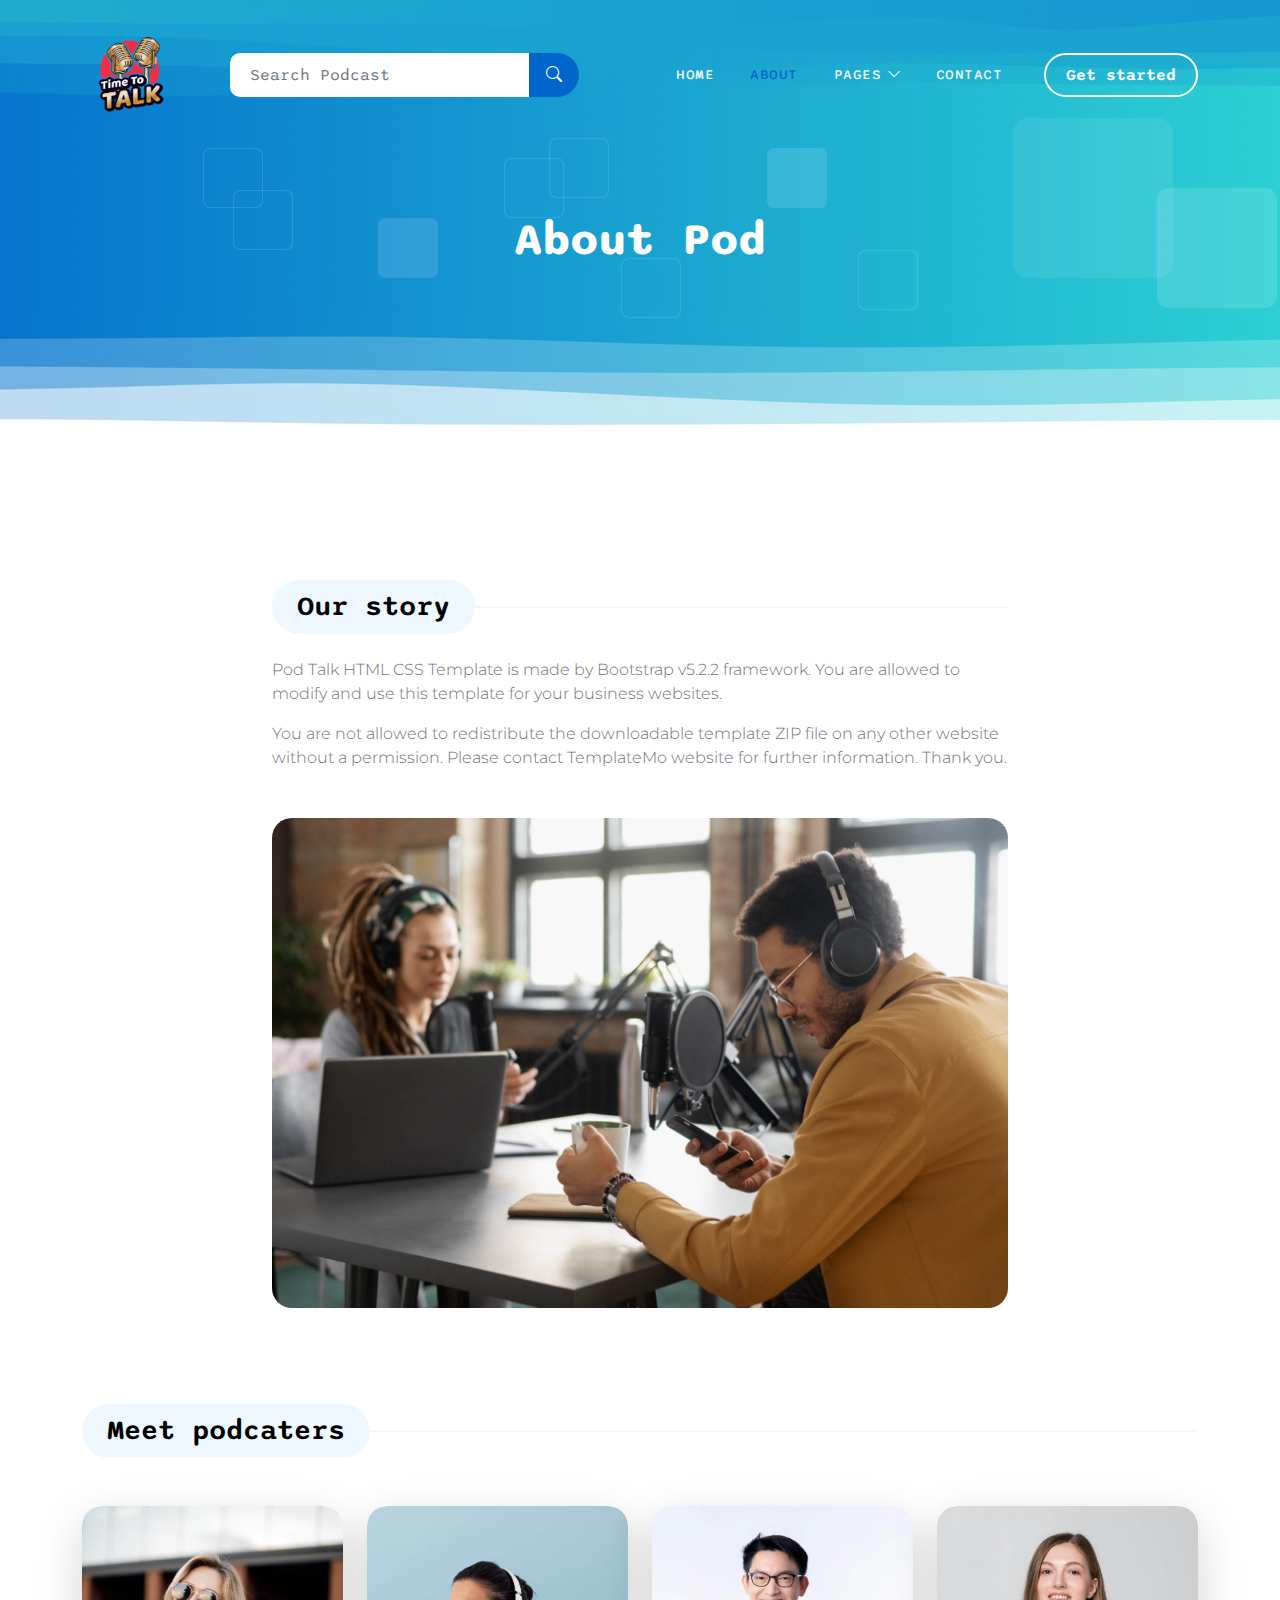
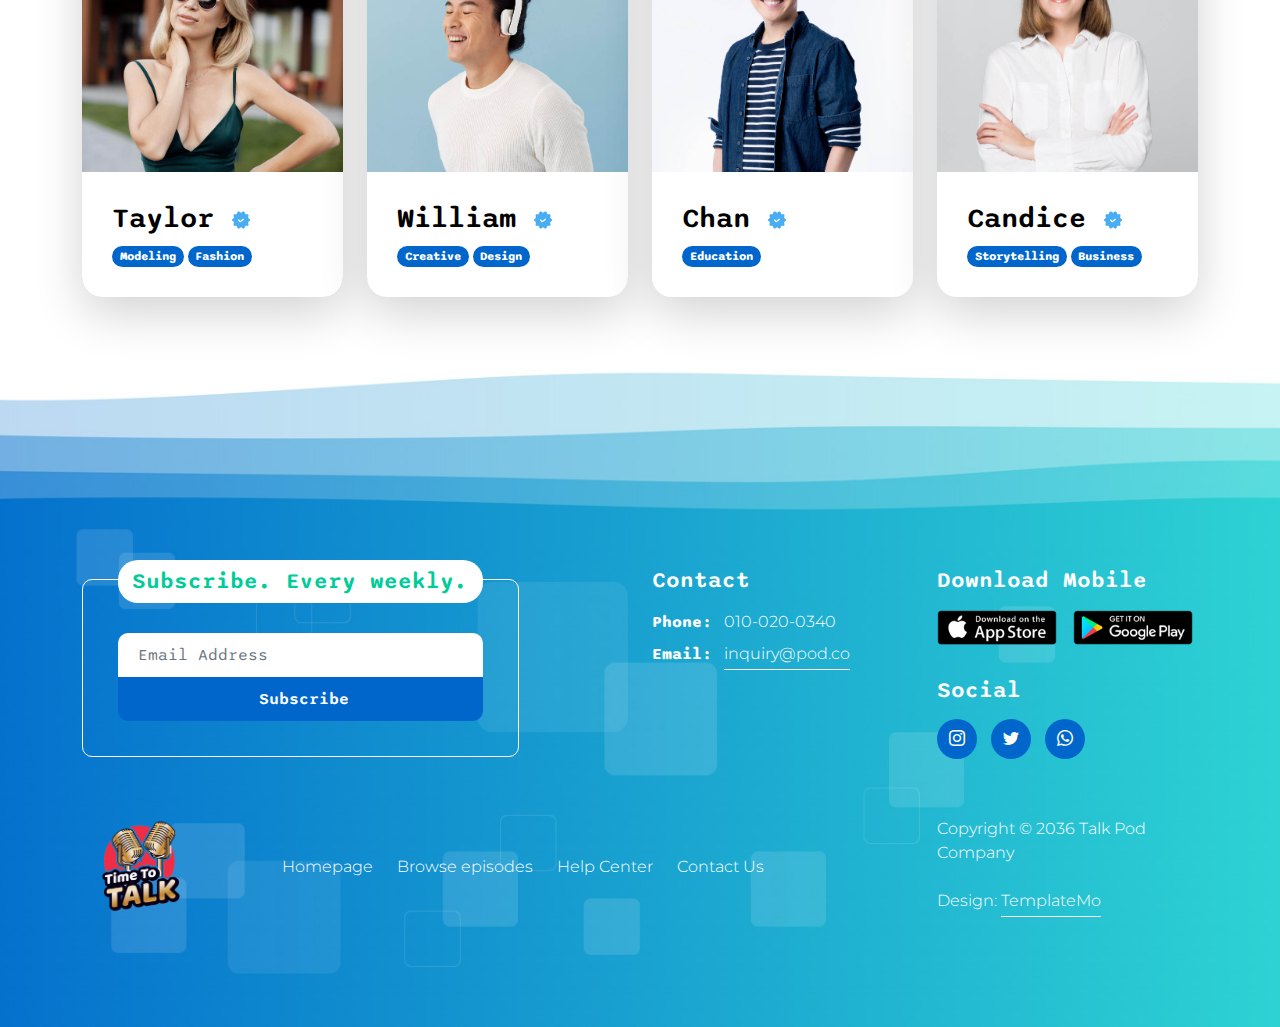
==== about.html @ 25b1bc9e "v1" ====
<!doctype html>
<html lang="en">
    <head>
        <meta charset="utf-8">
        <meta name="viewport" content="width=device-width, initial-scale=1">

        <meta name="description" content="">
        <meta name="author" content="">

        <title>Pod Talk - About Page</title>

        <!-- CSS FILES -->        
        <link rel="preconnect" href="https://fonts.googleapis.com">
        
        <link rel="preconnect" href="https://fonts.gstatic.com" crossorigin>

        <link href="https://fonts.googleapis.com/css2?family=Montserrat:wght@300;400&family=Sono:wght@200;300;400;500;700&display=swap" rel="stylesheet">
                        
        <link rel="stylesheet" href="css/bootstrap.min.css">

        <link rel="stylesheet" href="css/bootstrap-icons.css">

        <link rel="stylesheet" href="css/owl.carousel.min.css">
        
        <link rel="stylesheet" href="css/owl.theme.default.min.css">

        <link href="css/templatemo-pod-talk.css" rel="stylesheet">
<!--

TemplateMo 584 Pod Talk

https://templatemo.com/tm-584-pod-talk

-->
    </head>
    
    <body>

        <main>

            <nav class="navbar navbar-expand-lg">
                <div class="container">
                    <a class="navbar-brand me-lg-5 me-0" href="index.html">
                        <img src="images/pod-talk-logo.png" class="logo-image img-fluid" alt="templatemo pod talk">
                    </a>

                    <form action="#" method="get" class="custom-form search-form flex-fill me-3" role="search">
                        <div class="input-group input-group-lg">    
                            <input name="search" type="search" class="form-control" id="search" placeholder="Search Podcast" aria-label="Search">

                            <button type="submit" class="form-control" id="submit">
                                <i class="bi-search"></i>
                            </button>
                        </div>
                    </form>
    
                    <button class="navbar-toggler" type="button" data-bs-toggle="collapse" data-bs-target="#navbarNav" aria-controls="navbarNav" aria-expanded="false" aria-label="Toggle navigation">
                        <span class="navbar-toggler-icon"></span>
                    </button>
    
                    <div class="collapse navbar-collapse" id="navbarNav">
                        <ul class="navbar-nav ms-lg-auto">
                            <li class="nav-item">
                                <a class="nav-link" href="index.html">Home</a>
                            </li>

                            <li class="nav-item">
                                <a class="nav-link active" href="about.html">About</a>
                            </li>

                            <li class="nav-item dropdown">
                                <a class="nav-link dropdown-toggle" href="#" id="navbarLightDropdownMenuLink" role="button" data-bs-toggle="dropdown" aria-expanded="false">Pages</a>

                                <ul class="dropdown-menu dropdown-menu-light" aria-labelledby="navbarLightDropdownMenuLink">
                                    <li><a class="dropdown-item" href="listing-page.html">Listing Page</a></li>

                                    <li><a class="dropdown-item" href="detail-page.html">Detail Page</a></li>
                                </ul>
                            </li>
    
                            <li class="nav-item">
                                <a class="nav-link" href="contact.html">Contact</a>
                            </li>
                        </ul>

                        <div class="ms-4">
                            <a href="#section_2" class="btn custom-btn custom-border-btn smoothscroll">Get started</a>
                        </div>
                    </div>
                </div>
            </nav>


            <header class="site-header d-flex flex-column justify-content-center align-items-center">
                <div class="container">
                    <div class="row">

                        <div class="col-lg-12 col-12 text-center">

                            <h2 class="mb-0">About Pod</h2>
                        </div>

                    </div>
                </div>
            </header>
            

            <section class="about-section section-padding" id="section_2">
                <div class="container">
                    <div class="row">

                        <div class="col-lg-8 col-12 mx-auto">
                            <div class="pb-5 mb-5">
                                <div class="section-title-wrap mb-4">
                                    <h4 class="section-title">Our story</h4>
                                </div>

                                <p>Pod Talk HTML CSS Template is made by Bootstrap v5.2.2 framework. You are allowed to modify and use this template for your business websites.</p>

                                <p>You are not allowed to redistribute the downloadable template ZIP file on any other website without a permission. Please contact TemplateMo website for further information. Thank you.</p>

                                <img src="images/medium-shot-young-people-recording-podcast.jpg" class="about-image mt-5 img-fluid" alt="">
                            </div>
                        </div>

                        <div class="col-lg-12 col-12">
                            <div class="section-title-wrap mb-5">
                                <h4 class="section-title">Meet podcaters</h4>
                            </div>
                        </div>
                        
                        <div class="col-lg-3 col-md-6 col-12 mb-4 mb-lg-0">
                            <div class="team-thumb bg-white shadow-lg">
                                <img src="images/profile/cute-smiling-woman-outdoor-portrait.jpg" class="about-image img-fluid" alt="">

                                <div class="team-info">
                                    <h4 class="mb-2">
                                        Taylor
                                        <img src="images/verified.png" class="verified-image img-fluid" alt="">
                                    </h4>

                                    <span class="badge">Modeling</span>

                                    <span class="badge">Fashion</span>
                                </div>

                                <div class="social-share">
                                        <ul class="social-icon">
                                            <li class="social-icon-item">
                                                <a href="#" class="social-icon-link bi-twitter"></a>
                                            </li>

                                            <li class="social-icon-item">
                                                <a href="#" class="social-icon-link bi-facebook"></a>
                                            </li>

                                            <li class="social-icon-item">
                                                <a href="#" class="social-icon-link bi-pinterest"></a>
                                            </li>
                                        </ul>
                                    </div>
                            </div>
                        </div>

                        <div class="col-lg-3 col-md-6 col-12 mb-4 mb-lg-0">
                            <div class="team-thumb bg-white shadow-lg">
                                <img src="images/profile/handsome-asian-man-listening-music-through-headphones.jpg" class="about-image img-fluid" alt="">

                                <div class="team-info">
                                    <h4 class="mb-2">
                                        William
                                        <img src="images/verified.png" class="verified-image img-fluid" alt="">
                                    </h4>

                                    <span class="badge">Creative</span>

                                    <span class="badge">Design</span>
                                </div>

                                <div class="social-share">
                                    <ul class="social-icon">
                                        <li class="social-icon-item">
                                            <a href="#" class="social-icon-link bi-twitter"></a>
                                        </li>

                                        <li class="social-icon-item">
                                            <a href="#" class="social-icon-link bi-facebook"></a>
                                        </li>

                                        <li class="social-icon-item">
                                            <a href="#" class="social-icon-link bi-pinterest"></a>
                                        </li>
                                    </ul>
                                </div>
                            </div>
                        </div>

                        <div class="col-lg-3 col-md-6 col-12 mb-4 mb-lg-0 mb-md-0">
                            <div class="team-thumb bg-white shadow-lg">
                                <img src="images/profile/smart-attractive-asian-glasses-male-standing-smile-with-freshness-joyful-casual-blue-shirt-portrait-white-background.jpg" class="about-image img-fluid" alt="">

                                <div class="team-info">
                                    <h4 class="mb-2">
                                        Chan
                                        <img src="images/verified.png" class="verified-image img-fluid" alt="">
                                    </h4>

                                    <span class="badge">Education</span>
                                </div>

                                <div class="social-share">
                                        <ul class="social-icon">
                                            <li class="social-icon-item">
                                                <a href="#" class="social-icon-link bi-linkedin"></a>
                                            </li>

                                            <li class="social-icon-item">
                                                <a href="#" class="social-icon-link bi-whatsapp"></a>
                                            </li>
                                        </ul>
                                    </div>
                            </div>
                        </div>

                        <div class="col-lg-3 col-md-6 col-12">
                            <div class="team-thumb bg-white shadow-lg">
                                <img src="images/profile/smiling-business-woman-with-folded-hands-against-white-wall-toothy-smile-crossed-arms.jpg" class="about-image img-fluid" alt="">

                                <div class="team-info">
                                    <h4 class="mb-2">
                                        Candice
                                        <img src="images/verified.png" class="verified-image img-fluid" alt="">
                                    </h4>

                                    <span class="badge">Storytelling</span>

                                    <span class="badge">Business</span>
                                </div>

                                <div class="social-share">
                                    <ul class="social-icon">
                                        <li class="social-icon-item">
                                            <a href="#" class="social-icon-link bi-twitter"></a>
                                        </li>

                                        <li class="social-icon-item">
                                            <a href="#" class="social-icon-link bi-facebook"></a>
                                        </li>
                                    </ul>
                                </div>
                            </div>
                        </div>

                    </div>
                </div>
            </section>
        </main>


        <footer class="site-footer">
            <div class="container">
                <div class="row">

                    <div class="col-lg-6 col-12 mb-5 mb-lg-0">
                        <div class="subscribe-form-wrap">
                            <h6>Subscribe. Every weekly.</h6>

                            <form class="custom-form subscribe-form" action="#" method="get" role="form">
                                <input type="email" name="subscribe-email" id="subscribe-email" pattern="[^ @]*@[^ @]*" class="form-control" placeholder="Email Address" required="">

                                <div class="col-lg-12 col-12">
                                    <button type="submit" class="form-control" id="submit">Subscribe</button>
                                </div>
                            </form>
                        </div>
                    </div>

                    <div class="col-lg-3 col-md-6 col-12 mb-4 mb-md-0 mb-lg-0">
                        <h6 class="site-footer-title mb-3">Contact</h6>

                        <p class="mb-2"><strong class="d-inline me-2">Phone:</strong> 010-020-0340</p>

                        <p>
                            <strong class="d-inline me-2">Email:</strong>
                            <a href="#">inquiry@pod.co</a> 
                        </p>
                    </div>

                    <div class="col-lg-3 col-md-6 col-12">
                        <h6 class="site-footer-title mb-3">Download Mobile</h6>

                        <div class="site-footer-thumb mb-4 pb-2">
                            <div class="d-flex flex-wrap">
                                <a href="#">
                                    <img src="images/app-store.png" class="me-3 mb-2 mb-lg-0 img-fluid" alt="">
                                </a>

                                <a href="#">
                                    <img src="images/play-store.png" class="img-fluid" alt="">
                                </a>
                            </div>
                        </div>

                        <h6 class="site-footer-title mb-3">Social</h6>

                        <ul class="social-icon">
                            <li class="social-icon-item">
                                <a href="#" class="social-icon-link bi-instagram"></a>
                            </li>

                            <li class="social-icon-item">
                                <a href="#" class="social-icon-link bi-twitter"></a>
                            </li>

                            <li class="social-icon-item">
                                <a href="#" class="social-icon-link bi-whatsapp"></a>
                            </li>
                        </ul>
                    </div>

                </div>
            </div>

            <div class="container pt-5">
                <div class="row align-items-center">

                    <div class="col-lg-2 col-md-3 col-12">
                        <a class="navbar-brand" href="index.html">
                            <img src="images/pod-talk-logo.png" class="logo-image img-fluid" alt="templatemo pod talk">
                        </a>
                    </div>

                    <div class="col-lg-7 col-md-9 col-12">
                        <ul class="site-footer-links">
                            <li class="site-footer-link-item">
                                <a href="#" class="site-footer-link">Homepage</a>
                            </li>

                            <li class="site-footer-link-item">
                                <a href="#" class="site-footer-link">Browse episodes</a>
                            </li>

                            <li class="site-footer-link-item">
                                <a href="#" class="site-footer-link">Help Center</a>
                            </li>

                            <li class="site-footer-link-item">
                                <a href="#" class="site-footer-link">Contact Us</a>
                            </li>
                        </ul>
                    </div>

                    <div class="col-lg-3 col-12">
                        <p class="copyright-text mb-0">Copyright © 2036 Talk Pod Company
                        <br><br>
                        Design: <a rel="nofollow" href="https://templatemo.com/page/1" target="_parent">TemplateMo</a></p>
                    </div>
                </div>
            </div>
        </footer>


        <!-- JAVASCRIPT FILES -->
        <script src="js/jquery.min.js"></script>
        <script src="js/bootstrap.bundle.min.js"></script>
        <script src="js/owl.carousel.min.js"></script>
        <script src="js/custom.js"></script>

    </body>
</html>
---- css/templatemo-pod-talk.css ----
/*

TemplateMo 584 Pod Talk

https://templatemo.com/tm-584-pod-talk

*/



/*---------------------------------------
  CUSTOM PROPERTIES ( VARIABLES )             
-----------------------------------------*/
:root {
  --white-color:                  #ffffff;
  --primary-color:                #00CC99;
  --secondary-color:              #0066CC;
  --section-bg-color:             #f0f8ff;
  --custom-btn-bg-color:          #0066CC;
  --custom-btn-bg-hover-color:    #00CC99;
  --dark-color:                   #000000;
  --p-color:                      #717275;
  --border-color:                 #7fffd4;
  --link-hover-color:             #0066CC;

  --body-font-family:             'Montserrat', sans-serif;
  --title-font-family:            'Sono', sans-serif;

  --h1-font-size:                 58px;
  --h2-font-size:                 46px;
  --h3-font-size:                 32px;
  --h4-font-size:                 28px;
  --h5-font-size:                 24px;
  --h6-font-size:                 22px;
  --p-font-size:                  16px;
  --menu-font-size:               14px;

  --border-radius-large:          100px;
  --border-radius-medium:         20px;
  --border-radius-small:          10px;

  --font-weight-light:            300;
  --font-weight-normal:           400;
  --font-weight-medium:           500;
  --font-weight-semibold:         600;
  --font-weight-bold:             700;
}

body {
  background-color: var(--white-color);
  font-family: var(--body-font-family); 
}


/*---------------------------------------
  TYPOGRAPHY               
-----------------------------------------*/

h2,
h3,
h4,
h5,
h6 {
  color: var(--dark-color);
}

h1,
h2,
h3,
h4,
h5,
h6 {
  font-family: var(--title-font-family); 
  font-weight: var(--font-weight-semibold);
}

h1 {
  font-size: var(--h1-font-size);
  font-weight: var(--font-weight-bold);
}

h2 {
  font-size: var(--h2-font-size);
  font-weight: var(--font-weight-bold);
}

h3 {
  font-size: var(--h3-font-size);
}

h4 {
  font-size: var(--h4-font-size);
}

h5 {
  font-size: var(--h5-font-size);
}

h6 {
  font-size: var(--h6-font-size);
}

p {
  color: var(--p-color);
  font-size: var(--p-font-size);
  font-weight: var(--font-weight-light);
}

ul li {
  color: var(--p-color);
  font-size: var(--p-font-size);
  font-weight: var(--font-weight-light);
}

a, 
button {
  touch-action: manipulation;
  transition: all 0.3s;
}

a {
  display: inline-block;
  color: var(--primary-color);
  text-decoration: none;
}

a:hover {
  color: var(--link-hover-color);
}

b,
strong {
  font-weight: var(--font-weight-bold);
}

::selection {
  background-color: var(--primary-color);
  color: var(--white-color);
}


/*---------------------------------------
  SECTION               
-----------------------------------------*/
.section-title-wrap {
  position: relative;
}

.section-title-wrap::after {
  content: "";
  background: var(--section-bg-color);
  width: 100%;
  height: 2px;
  position: absolute;
  top: 50%;
  left: 50%;
  transform: translate(-50%, -50%);
  pointer-events: none;
}

.section-title {
  background: var(--section-bg-color);
  border-radius: var(--border-radius-large);
  display: inline-block;
  position: relative;
  z-index: 2;
  margin-bottom: 0;
  padding: 10px 25px;
}

.section-padding {
  padding-top: 100px;
  padding-bottom: 100px;
}

main {
  position: relative;
  z-index: 1;
}

.section-bg {
  background-color: var(--section-bg-color);
}

.section-overlay {
  background-color: var(--primary-color);
  position: absolute;
  top: 0;
  left: 0;
  pointer-events: none;
  width: 100%;
  height: 100%;
  opacity: 0.85;
}

.section-overlay + .container {
  position: relative;
}


/*---------------------------------------
  CUSTOM ICON COLOR               
-----------------------------------------*/
.custom-icon {
  color: var(--primary-color);
}


/*---------------------------------------
  CUSTOM BUTTON               
-----------------------------------------*/
.custom-btn {
  background: var(--custom-btn-bg-color);
  border: 2px solid transparent;
  border-radius: var(--border-radius-large);
  color: var(--white-color);
  font-family: var(--title-font-family);
  font-size: var(--p-font-size);
  font-weight: var(--font-weight-semibold);
  line-height: normal;
  transition: all 0.3s;
  padding: 10px 20px;
}

.custom-btn:hover {
  background: var(--custom-btn-bg-hover-color);
  color: var(--white-color);
}

.custom-border-btn {
  background: transparent;
  border: 2px solid var(--custom-btn-bg-color);
  color: var(--custom-btn-bg-color);
}

.custom-border-btn:hover {
  background: var(--custom-btn-bg-color);
  border-color: transparent;
  color: var(--primary-color);
}

.custom-btn-bg-white {
  border-color: var(--white-color);
  color: var(--white-color);
}


/*---------------------------------------
  SITE HEADER              
-----------------------------------------*/
.site-header {
  background-image: url('../images/templatemo-wave-header.jpg'), linear-gradient(#348CD2, #FFFFFF);;
  background-repeat: no-repeat;
  background-size: cover;
  background-position: center;
  min-height: 480px;
  position: relative;
}

.site-header h2 {
  color: var(--white-color);
}


/*---------------------------------------
  NAVIGATION              
-----------------------------------------*/
.navbar {
  background-color: transparent;
  position: absolute;
  top: 0;
  right: 0;
  left: 0;
  z-index: 9;
  padding-top: 20px;
  padding-bottom: 20px;
}

.navbar .navbar-brand,
.navbar .navbar-brand:hover {
  color: var(--white-color);
}

.navbar .logo-image {
  width: 100px;
}

.logo-image {
  width: 120px;
  height: auto;
}

.navbar-brand,
.navbar-brand:hover {
  font-size: var(--h3-font-size);
  font-weight: var(--font-weight-bold);
  display: inline-block;
}

.navbar-brand span {
  font-family: var(--title-font-family);
}

.navbar-nav .nav-link {
  display: inline-block;
  color: var(--section-bg-color);
  font-family: var(--title-font-family); 
  font-size: var(--menu-font-size);
  font-weight: var(--font-weight-medium);
  text-transform: uppercase;
  letter-spacing: 0.5px;
  position: relative;
  padding-top: 15px;
  padding-bottom: 15px;
}

.navbar-expand-lg .navbar-nav .nav-link {
  padding-right: 18px;
  padding-left: 18px;
}

.navbar-nav .nav-link.active, 
.navbar-nav .nav-link:hover {
  color: var(--secondary-color);
}

.navbar .dropdown-menu {
  background: var(--white-color);
  box-shadow: 0 1rem 3rem rgba(0,0,0,.175);
  border: 0;
  display: inherit;
  opacity: 0;
  min-width: 9rem;
  margin-top: 20px;
  padding: 13px 0 10px 0;
  transition: all 0.3s;
  pointer-events: none;
}

.navbar .dropdown-menu::before {
  content: "";
  width: 0;
  height: 0;
  border-left: 20px solid transparent;
  border-right: 20px solid transparent;
  border-bottom: 15px solid var(--white-color);
  position: absolute;
  top: -10px;
  left: 10px;
}

.navbar .dropdown-item {
  display: inline-block;
  color: var(--p-bg-color);
  font-family: var(--title-font-family); 
  font-size: var(--menu-font-size);
  font-weight: var(--font-weight-medium);
  text-transform: uppercase;
  letter-spacing: 0.5px;
  position: relative;
}

.navbar .dropdown-item.active, 
.navbar .dropdown-item:active,
.navbar .dropdown-item:focus, 
.navbar .dropdown-item:hover {
  background: transparent;
  color: var(--secondary-color);
}

.navbar .dropdown-toggle::after {
  content: "\f282";
  display: inline-block;
  font-family: bootstrap-icons !important;
  font-size: var(--menu-font-size);
  font-style: normal;
  font-weight: normal !important;
  font-variant: normal;
  text-transform: none;
  line-height: 1;
  vertical-align: -.125em;
  -webkit-font-smoothing: antialiased;
  -moz-osx-font-smoothing: grayscale;
  position: relative;
  left: 2px;
  border: 0;
}

@media screen and (min-width: 992px) {
  .navbar .dropdown:hover .dropdown-menu {
    opacity: 1;
    margin-top: 0;
    pointer-events: auto;
  }
}

.navbar .custom-border-btn {
  border-color: var(--white-color);
  color: var(--white-color);
}

.navbar .custom-border-btn:hover {
  background: var(--white-color);
  color: var(--secondary-color);
}

.navbar-toggler {
  border: 0;
  padding: 0;
  cursor: pointer;
  margin: 0;
  width: 30px;
  height: 35px;
  outline: none;
}

.navbar-toggler:focus {
  outline: none;
  box-shadow: none;
}

.navbar-toggler[aria-expanded="true"] .navbar-toggler-icon {
  background: transparent;
}

.navbar-toggler[aria-expanded="true"] .navbar-toggler-icon:before,
.navbar-toggler[aria-expanded="true"] .navbar-toggler-icon:after {
  transition: top 300ms 50ms ease, -webkit-transform 300ms 350ms ease;
  transition: top 300ms 50ms ease, transform 300ms 350ms ease;
  transition: top 300ms 50ms ease, transform 300ms 350ms ease, -webkit-transform 300ms 350ms ease;
  top: 0;
}

.navbar-toggler[aria-expanded="true"] .navbar-toggler-icon:before {
  transform: rotate(45deg);
}

.navbar-toggler[aria-expanded="true"] .navbar-toggler-icon:after {
  transform: rotate(-45deg);
}

.navbar-toggler .navbar-toggler-icon {
  background: var(--white-color);
  transition: background 10ms 300ms ease;
  display: block;
  width: 30px;
  height: 2px;
  position: relative;
}

.navbar-toggler .navbar-toggler-icon:before,
.navbar-toggler .navbar-toggler-icon:after {
  transition: top 300ms 350ms ease, -webkit-transform 300ms 50ms ease;
  transition: top 300ms 350ms ease, transform 300ms 50ms ease;
  transition: top 300ms 350ms ease, transform 300ms 50ms ease, -webkit-transform 300ms 50ms ease;
  position: absolute;
  right: 0;
  left: 0;
  background: var(--white-color);
  width: 30px;
  height: 2px;
  content: '';
}

.navbar-toggler .navbar-toggler-icon::before {
  top: -8px;
}

.navbar-toggler .navbar-toggler-icon::after {
  top: 8px;
}


/*---------------------------------------
  CAROUSEL        
-----------------------------------------*/
.hero-section {
  background-image: url('../images/templatemo-wave-banner.jpg'), linear-gradient(#348CD2, #FFFFFF);
  background-repeat: no-repeat;
  background-size: 108% 76%;
  background-position: top;
  padding-top: 200px;
}

.owl-carousel {
  text-align: center;
}

.owl-carousel-image {
  display: block;
}

.owl-carousel .owl-item .owl-carousel-verified-image {
  display: inline-block;
  width: 30px;
  height: auto;
  position: absolute;
  right: 5px;
  top: 5px;
}

.verified-image {
  display: inline-block;
  width: 20px;
  height: auto;
}

.owl-carousel .owl-item {
  opacity: 0.35;
}

.owl-carousel .owl-item.active.center {
  opacity: 1;
}

.owl-carousel-info-wrap {
  border-radius: var(--border-radius-medium);
  position: relative;
  overflow: hidden;
  text-align: left;
}

.owl-carousel-info {
  background-color: var(--section-bg-color);
  box-shadow: 0 1rem 3rem rgba(0,0,0,.175);
  position: absolute;
  bottom: 0;
  right: 0;
  left: 0;
  padding: 30px;
}

.badge {
  background-color: var(--custom-btn-bg-color);
  font-family: var(--title-font-family);
  border-radius: var(--border-radius-large);
  color: var(--white-color);
  padding-bottom: 5px;
}

.owl-carousel-info-wrap .social-share,
.team-thumb .social-share {
  position: absolute;
  right: 0;
  bottom: 0;
}

.owl-carousel-info-wrap .social-icon,
.team-thumb .social-icon {
  opacity: 0;
  transition: all 0.3s ease;
  transform: translateX(0);
  padding-right: 20px;
  padding-left: 20px;
}

.owl-carousel .owl-item.active.center .owl-carousel-info-wrap:hover .social-icon,
.team-thumb:hover .social-icon {
  transform: translateY(-100%);
  opacity: 1;
}

.owl-carousel-info-wrap .social-icon-item,
.owl-carousel-info-wrap .social-icon-link,
.team-thumb .social-icon-item,
.team-thumb .social-icon-link {
  display: block;
  margin-bottom: 10px;
  margin-left: auto;
}

.owl-carousel-info-wrap .social-icon-link {
  margin-top: 5px;
  margin-bottom: 5px;
}

.owl-carousel .owl-dots {
  background-color: var(--white-color);
  box-shadow: 0 1rem 3rem rgba(0,0,0,.175);
  border-radius: var(--border-radius-large);
  display: inline-block;
  margin: auto;
  margin-top: 40px;
  padding: 15px 25px;
  padding-bottom: 7px;
}

.owl-theme .owl-nav.disabled+.owl-dots {
  margin-top: 40px;
}

.owl-theme .owl-dots .owl-dot.active span, 
.owl-theme .owl-dots .owl-dot:hover span {
  background: var(--secondary-color);
}


/*---------------------------------------
  CUSTOM BLOCK              
-----------------------------------------*/
.custom-block {
  border: 2px solid var(--primary-color);
  border-radius: var(--border-radius-medium);
  position: relative;
  overflow: hidden;
  padding: 30px;
  transition: all 0.3s ease;
}

.custom-block:hover {
  background: var(--white-color);
  box-shadow: 0 1rem 3rem rgba(0,0,0,.175);
  border-color: transparent;
  transform: translateY(-3px);
}

.custom-block-info {
  display: block;
  padding: 10px 20px;
  padding-bottom: 0;
}

.custom-block-image-wrap {
  position: relative;
  display: block;
  height: 100%;
}

.custom-block-image-wrap > a {
  display: block;
}

.custom-block-image {
  border-radius: var(--border-radius-medium);
  display: block;
  width: 112px;
  height: 112px;
  object-fit: cover;
}

.custom-block-image-detail-page .custom-block-image {
  width: 100%;
  height: 212px;
}

.custom-block .custom-block-icon {
  position: absolute;
  top: 50%;
  left: 50%;
  transform: translate(-50%, -50%);
}

.custom-block-icon-wrap {
  border-radius: var(--border-radius-medium);
  position: relative;
  overflow: hidden;
}

.custom-block-icon-wrap .section-overlay {
  opacity: 0.25;
}

.custom-block-btn-group {
  position: absolute;
  bottom: 0;
  right: 0;
  left: 0;
  margin: 20px;
}

.custom-block-btn-group .custom-block-icon {
  position: relative;
  top: 0;
  left: 0;
  transform: none;
}

.custom-block-icon {
  background: var(--primary-color);
  border-radius: var(--border-radius-medium);
  font-size: var(--p-font-size);
  color: var(--white-color);
  text-align: center;
  width: 32.5px;
  height: 32.5px;
  line-height: 32.5px;
  transition: all 0.3s;
}

.custom-block-icon:hover {
  background: var(--secondary-color);
  color: var(--white-color);
}

.custom-block .custom-btn {
  font-size: var(--menu-font-size);
  padding: 7px 15px;
}

.custom-block .custom-block-info + div .badge {
  background-color: var(--dark-color);
  color: var(--white-color);
  border-radius: 50px !important;
  font-size: var(--menu-font-size);
  display: flex;
  justify-content: center;
  text-align: center;
  width: 40px;
  height: 40px;
  line-height: 30px;
  margin-top: 5px;
  margin-bottom: 5px;
}

.custom-block .custom-block-info + div .badge:hover {
  background-color: var(--secondary-color);
}

.custom-block-full {
  background-color: var(--section-bg-color);
  border-color: transparent;
}

.custom-block-full:hover {
  border-color: var(--primary-color);
}

.custom-block-full .custom-block-info {
  padding: 20px;
  padding-bottom: 0;
}

.custom-block-full .custom-block-image {
  width: 100%;
  height: 210px;
}

.custom-block-full .social-share {
  position: absolute;
  top: 0;
  right: 0;
  margin: 50px;
}

.custom-block-top small {
  color: var(--p-color);
  font-family: var(--title-font-family);
}

.custom-block-top .badge {
  background-color: var(--secondary-color);
  color: var(--white-color);
  display: inline-block;
  vertical-align: middle;
  height: 26.64px;
  line-height: 20px;
}

.custom-block-bottom a:hover span {
  color: var(--primary-color);
}

.custom-block-bottom a span {
  font-family: var(--title-font-family);
  color: var(--p-color);
  text-transform: uppercase;
  margin-left: 3px;
}

.custom-block-overlay {
  border-color: transparent;
  padding: 0;
}

.custom-block-overlay .custom-block-image {
  margin: auto;
  width: 100%;
  height: 210px;
  transition: all 0.3s;
}

.custom-block-overlay:hover .custom-block-image {
  padding: 15px;
  padding-bottom: 0;
}

.custom-block-overlay-info {
  padding: 15px 20px 20px 20px;
}


/*---------------------------------------
  PROIFLE BLOCK               
-----------------------------------------*/
.profile-block {
  margin-top: 10px;
}

.profile-block-image {
  border-radius: var(--border-radius-large);
  width: 50px;
  height: 50px;
  object-fit: cover;
  margin-right: 10px;
}

.profile-block p strong {
  display: block;
  font-family: var(--title-font-family);
}

.profile-detail-block {
  border: 1px solid #dee2e6;
  border-radius: var(--border-radius-large);
  padding: 25px 35px;
}

.profile-detail-block p {
  margin-bottom: 0;
}


/*---------------------------------------
  ABOUT & TEAM SECTION               
-----------------------------------------*/
.about-image {
  border-radius: var(--border-radius-medium);
  display: block;
}

.team-thumb {
  border-radius: var(--border-radius-medium);
  position: relative;
  overflow: hidden;
}

.team-info {
  background-color: var(--white-color);
  position: absolute;
  bottom: 0;
  right: 0;
  left: 0;
  padding: 30px;
}


/*---------------------------------------
  PAGINATION               
-----------------------------------------*/
.pagination {
  border: 1px solid #dee2e6;
  border-radius: var(--border-radius-large);
  padding: 20px;
}

.page-link {
  border: 0;
  border-radius: var(--border-radius-small);
  color: var(--p-color);
  font-family: var(--title-font-family);
  margin: 0 5px;
  padding: 10px 20px;
}

.page-link:hover,
.page-item:first-child .page-link:hover,
.page-item:last-child .page-link:hover {
  background-color: var(--secondary-color);
  color: var(--white-color);
}

.page-item:first-child .page-link {
  margin-right: 10px;
}

.active>.page-link, .page-link.active {
  background-color: var(--secondary-color);
  border-color: var(--secondary-color);
}


/*---------------------------------------
  CONTACT               
-----------------------------------------*/
.contact-info p strong {
  font-family: var(--title-font-family);
  min-width: 90px;
}

.contact-info p a {
  color: var(--p-color);
  border-bottom: 1px solid;
  padding-bottom: 3px;
}

.contact-info p a:hover {
  color: var(--secondary-color);
}

.google-map {
  border-radius: var(--border-radius-medium);
}

.contact-form .form-floating>textarea {
  border-radius: var(--border-radius-medium);
  height: 150px;
}


/*---------------------------------------
  SUBSCRIBE FORM               
-----------------------------------------*/
.subscribe-form-wrap {
  border: 1px solid var(--white-color);
  border-radius: var(--border-radius-small);
  width: 80%;
  position: relative;
  top: 12px;
  padding: 35px;
}

.subscribe-form-wrap h6 {
  background: var(--white-color);
  border-radius: var(--border-radius-medium);
  color: var(--primary-color);
  text-align: center;
  position: relative;
  bottom: 55px;
  margin-bottom: -25px;
  padding: 8px;
}

.subscribe-form #subscribe-email {
  border: 0;
  border-radius: 10px 10px 0 0;
  margin-bottom: 0;
}

.subscribe-form #submit {
  border-radius: 0 0 10px 10px;
}


/*---------------------------------------
  CUSTOM FORM               
-----------------------------------------*/
.custom-form .form-control {
  border-radius: var(--border-radius-small);
  color: var(--p-color);
  font-family: var(--title-font-family);
  font-size: var(--p-font-size);
  margin-bottom: 24px;
  padding-top: 10px;
  padding-bottom: 10px;
  padding-left: 20px;
  outline: none;
}

.form-floating>label {
  padding-left: 20px;
}

.custom-form button[type="submit"] {
  background: var(--custom-btn-bg-color);
  border: none;
  border-radius: var(--border-radius-large);
  color: var(--white-color);
  font-family: var(--title-font-family);
  font-size: var(--p-font-size);
  font-weight: var(--font-weight-semibold);
  transition: all 0.3s;
  margin-bottom: 0;
}

.custom-form button[type="submit"]:hover,
.custom-form button[type="submit"]:focus {
  background: var(--custom-btn-bg-hover-color);
  border-color: transparent;
}


/*---------------------------------------
  SEARCH FORM               
-----------------------------------------*/
.search-form .form-control {
  border: 0;
  margin-bottom: 0;
}

.search-form button[type="submit"] {
  background: var(--secondary-color);
  border-color: var(--secondary-color);
  max-width: 50px;
  height: 100%;
  padding-left: 15px;
}

.search-form button[type="submit"]:hover {
  background: var(--primary-color);
}


/*---------------------------------------
  SITE FOOTER              
-----------------------------------------*/
.site-footer {
  background-image: url('../images/templatemo-wave-footer.jpg'), linear-gradient(#FFFFFF, #348CD2);
  background-repeat: no-repeat;
  background-size: cover;
  background-position: center;
  margin-top: -80px;
  padding-top: 100px;
  padding-bottom: 150px;
}

.site-footer > .container {
  position: relative;
  top: 50px;
  padding-top: 100px;
}

.site-footer-title,
.site-footer p {
  color: var(--white-color);
}

.site-footer p strong {
  font-family: var(--title-font-family);
}

.site-footer p a {
  color: var(--white-color);
  border-bottom: 1px solid;
  padding-bottom: 3px;
}

.site-footer p a:hover {
  color: var(--secondary-color);
}

.site-footer-thumb a img {
  display: block;
  width: 120px;
  min-width: 120px;
  height: auto;
}

.site-footer-links {
  margin-bottom: 0;
  padding-left: 0;
}

.site-footer-link-item {
  display: inline-block;
  list-style: none;
  margin-right: 10px;
  margin-left: 10px;
}

.site-footer-link {
  color: var(--white-color);
  font-size: var(--p-font-size);
  line-height: inherit;
}


/*---------------------------------------
  SOCIAL ICON               
-----------------------------------------*/
.social-icon {
  margin: 0;
  padding: 0;
}

.social-icon-item {
  list-style: none;
  display: inline-block;
  vertical-align: top;
}

.social-icon-link {
  background: var(--secondary-color);
  border-radius: var(--border-radius-large);
  color: var(--white-color);
  font-size: var(--p-font-size);
  display: block;
  margin-right: 10px;
  text-align: center;
  width: 40px;
  height: 40px;
  line-height: 40px;
  transition: background 0.2s, color 0.2s;
}

.social-icon-link:hover {
  background: var(--primary-color);
  color: var(--white-color);
}


/*---------------------------------------
  RESPONSIVE STYLES               
-----------------------------------------*/
@media screen and (min-width: 2160px) {
	.hero-section {
	  background-size: 100% 90%;
	  /* T o o p l a t e . c o m   C u s t o m i z e d */
	}
}


@media screen and (min-width: 1600px) {
  .site-footer {
    padding-top: 250px;
  }
}

@media screen and (max-width: 1240px) {
	.hero-section {
	  background-size: 116%;
	  /* T o o p l a t e . c o m   C u s t o m i z e d */
	}
}

@media screen and (max-width: 991px) {
  h1 {
    font-size: 48px;
  }

  h2 {
    font-size: 36px;
  }

  h3 {
    font-size: 32px;
  }

  h4 {
    font-size: 28px;
  }

  h5 {
    font-size: 20px;
  }

  h6 {
    font-size: 18px;
  }
  
  .hero-section {
	  background-size: 160% 66%; 
	  /* T o o p l a t e . c o m   C u s t o m i z e d */
	}

  .section-padding {
    padding-top: 50px;
    padding-bottom: 50px;
  }

  .navbar-nav {
    background-color: var(--primary-color);
    border-radius: var(--border-radius-medium);
    padding: 30px;
  }

  .navbar-nav .nav-link {
    padding: 5px 0;
  }

  .navbar-nav .dropdown-menu {
    position: relative;
    left: 10px;
    opacity: 1;
    pointer-events: auto;
    max-width: 155px;
    margin-top: 10px;
    margin-bottom: 15px;
  }

  .navbar-expand-lg .navbar-nav {
    padding-bottom: 20px;
  }

  .nav-tabs .nav-link:first-child {
    margin-right: 5px;
  }

  .nav-tabs .nav-link {
    font-size: var(--copyright-font-size);
    padding: 10px;
  }

  .copyright-text {
    text-align: center;
  }

  .site-footer {
    margin-top: -200px;
    padding-top: 200px;
    padding-bottom: 100px;
  }
}

@media screen and (max-width: 540px) {
	.hero-section {
  		background-size: 180% 65%;
		/* T o o p l a t e . c o m   C u s t o m i z e d */
	}

  .custom-block .custom-block-top {
    flex-direction: column;
  }

  .custom-block .custom-block-top small:last-child {
    margin-top: 10px;
    margin-bottom: 10px;
  }
}

@media screen and (max-width: 480px) {
  h1 {
    font-size: 36px;
  }

  h2 {
    font-size: 28px;
  }

  h3 {
    font-size: 26px;
  }

  h4 {
    font-size: 22px;
  }

  h5 {
    font-size: 20px;
  }
}

@media screen and (max-width: 414px) {
  .search-form {
    max-width: 200px;
  }

}
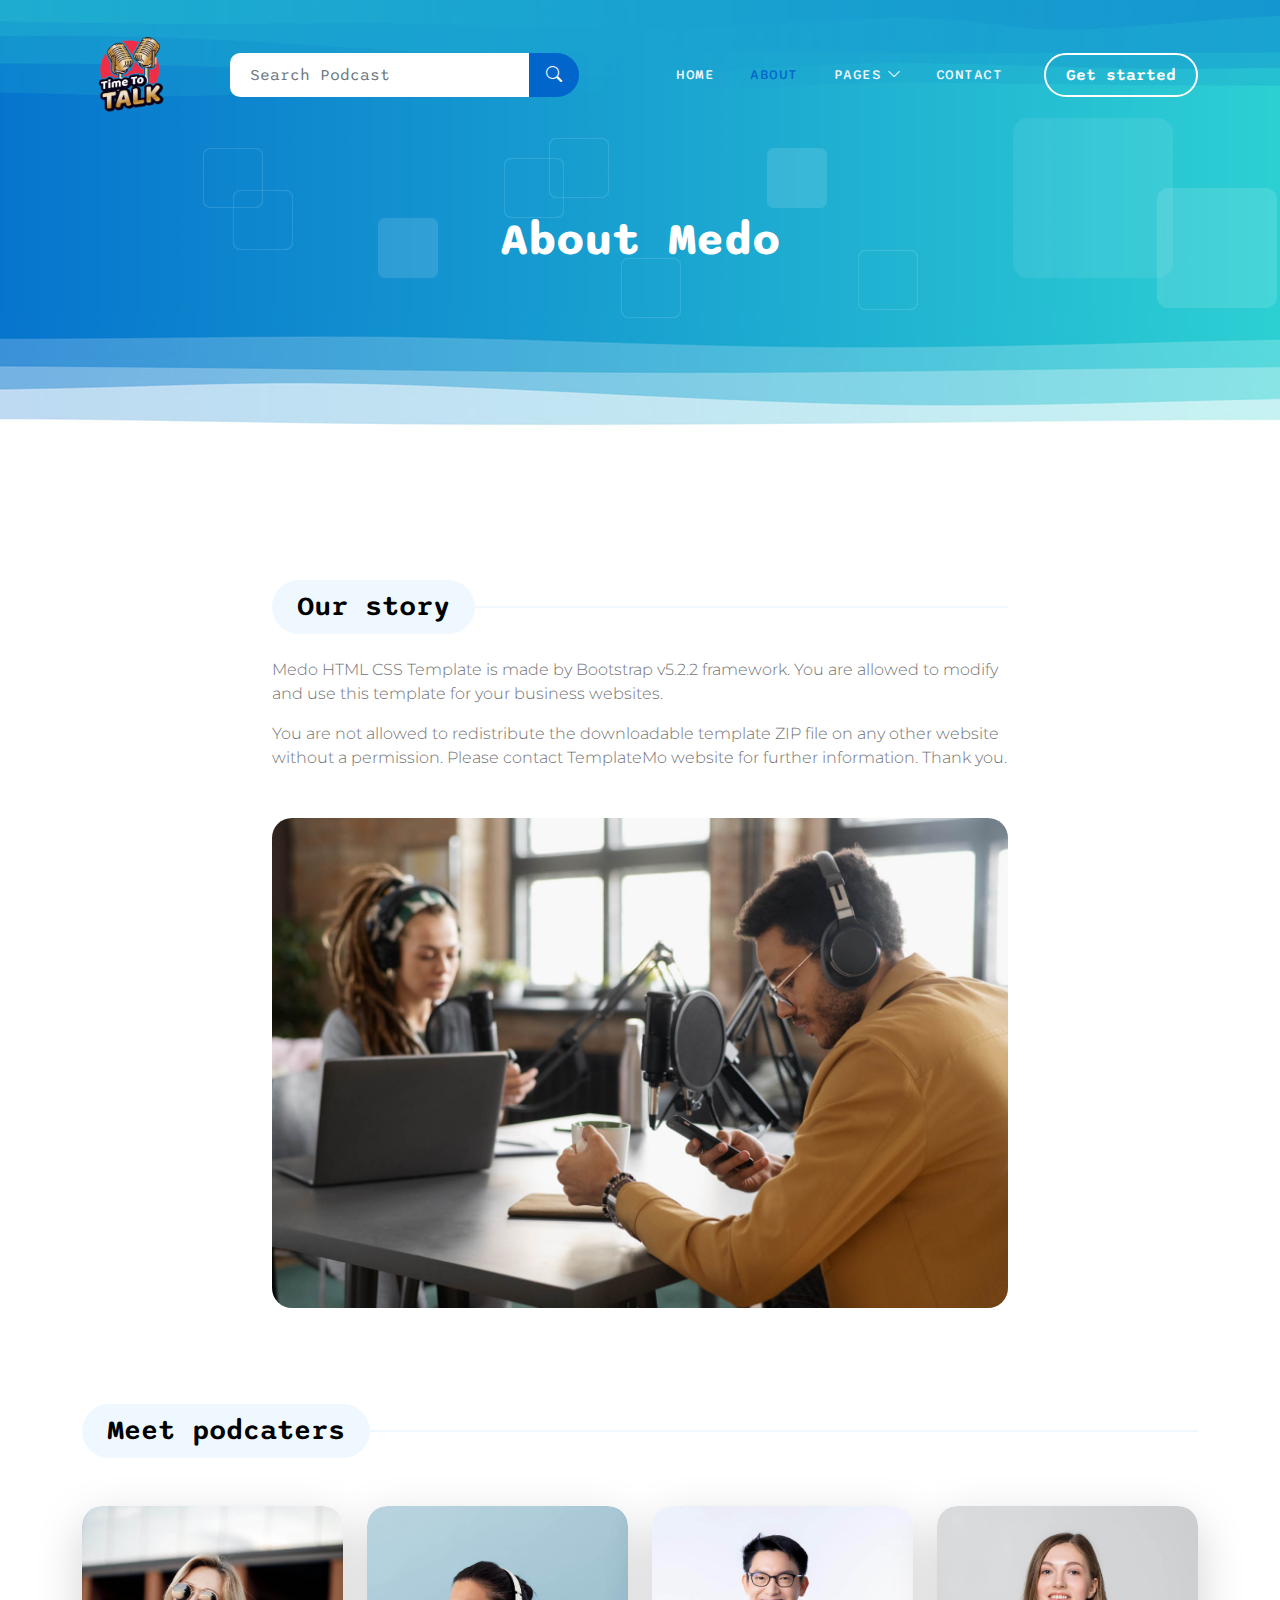
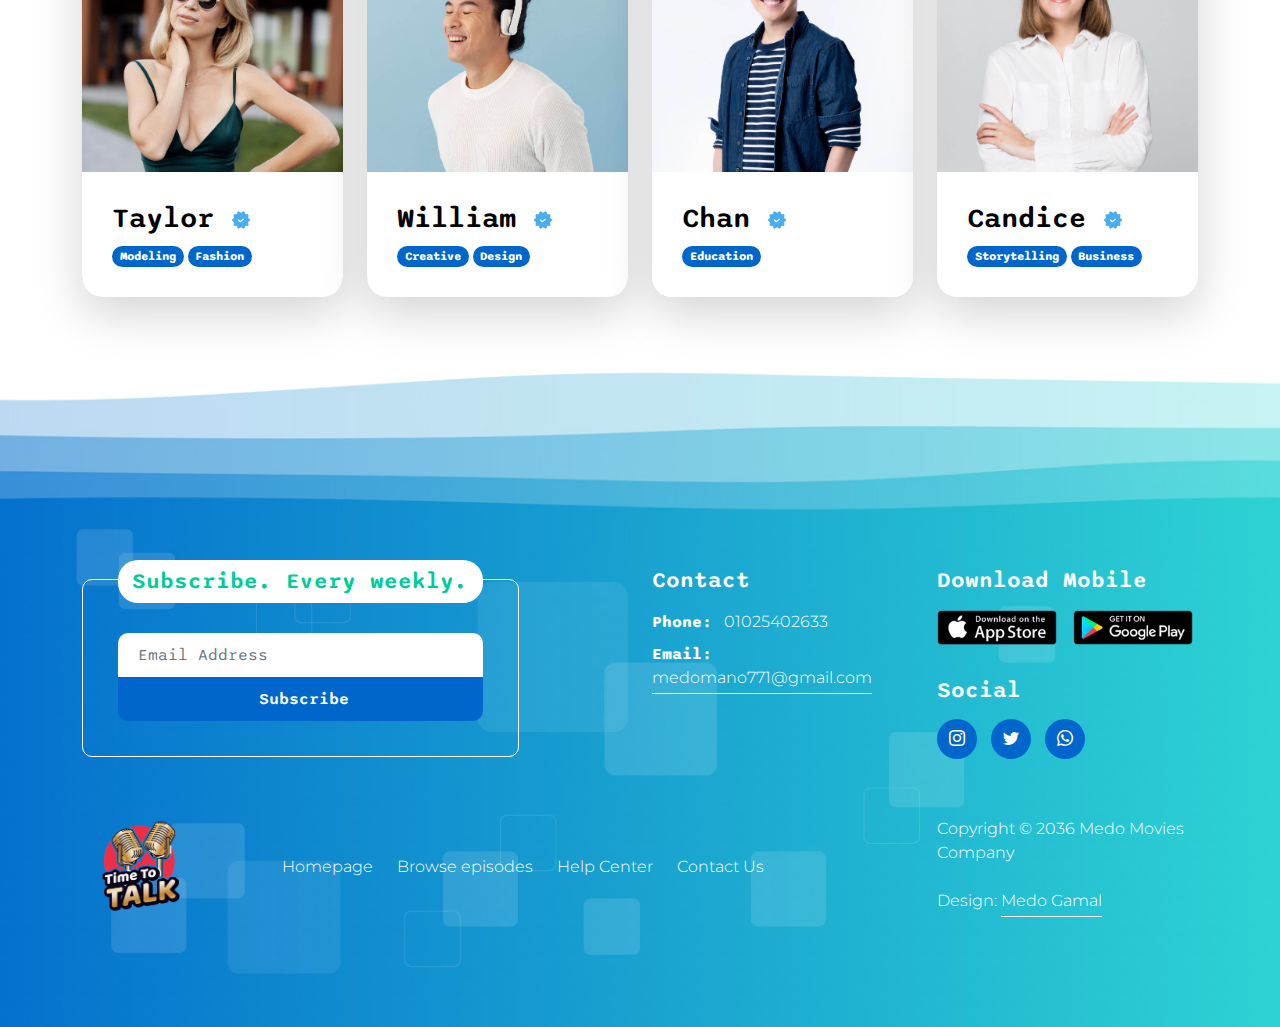
==== commit c970d97f: "v2" ====
--- a/about.html
+++ b/about.html
@@ -7,7 +7,7 @@
         <meta name="description" content="">
         <meta name="author" content="">
 
-        <title>Pod Talk - About Page</title>
+        <title>Medo Movies - About Page</title>
 
         <!-- CSS FILES -->        
         <link rel="preconnect" href="https://fonts.googleapis.com">
@@ -97,7 +97,7 @@
 
                         <div class="col-lg-12 col-12 text-center">
 
-                            <h2 class="mb-0">About Pod</h2>
+                            <h2 class="mb-0">About Medo</h2>
                         </div>
 
                     </div>
@@ -115,7 +115,7 @@
                                     <h4 class="section-title">Our story</h4>
                                 </div>
 
-                                <p>Pod Talk HTML CSS Template is made by Bootstrap v5.2.2 framework. You are allowed to modify and use this template for your business websites.</p>
+                                <p>Medo HTML CSS Template is made by Bootstrap v5.2.2 framework. You are allowed to modify and use this template for your business websites.</p>
 
                                 <p>You are not allowed to redistribute the downloadable template ZIP file on any other website without a permission. Please contact TemplateMo website for further information. Thank you.</p>
 
@@ -260,100 +260,102 @@
         <footer class="site-footer">
             <div class="container">
                 <div class="row">
-
+    
                     <div class="col-lg-6 col-12 mb-5 mb-lg-0">
                         <div class="subscribe-form-wrap">
                             <h6>Subscribe. Every weekly.</h6>
-
+    
                             <form class="custom-form subscribe-form" action="#" method="get" role="form">
-                                <input type="email" name="subscribe-email" id="subscribe-email" pattern="[^ @]*@[^ @]*" class="form-control" placeholder="Email Address" required="">
-
+                                <input type="email" name="subscribe-email" id="subscribe-email" pattern="[^ @]*@[^ @]*"
+                                    class="form-control" placeholder="Email Address" required="">
+    
                                 <div class="col-lg-12 col-12">
                                     <button type="submit" class="form-control" id="submit">Subscribe</button>
                                 </div>
                             </form>
                         </div>
                     </div>
-
+    
                     <div class="col-lg-3 col-md-6 col-12 mb-4 mb-md-0 mb-lg-0">
                         <h6 class="site-footer-title mb-3">Contact</h6>
-
-                        <p class="mb-2"><strong class="d-inline me-2">Phone:</strong> 010-020-0340</p>
-
+    
+                        <p class="mb-2"><strong class="d-inline me-2">Phone:</strong> 01025402633</p>
+    
                         <p>
                             <strong class="d-inline me-2">Email:</strong>
-                            <a href="#">inquiry@pod.co</a> 
+                            <a href="#">medomano771@gmail.com</a>
                         </p>
                     </div>
-
+    
                     <div class="col-lg-3 col-md-6 col-12">
                         <h6 class="site-footer-title mb-3">Download Mobile</h6>
-
+    
                         <div class="site-footer-thumb mb-4 pb-2">
                             <div class="d-flex flex-wrap">
                                 <a href="#">
                                     <img src="images/app-store.png" class="me-3 mb-2 mb-lg-0 img-fluid" alt="">
                                 </a>
-
+    
                                 <a href="#">
                                     <img src="images/play-store.png" class="img-fluid" alt="">
                                 </a>
                             </div>
                         </div>
-
+    
                         <h6 class="site-footer-title mb-3">Social</h6>
-
+    
                         <ul class="social-icon">
                             <li class="social-icon-item">
                                 <a href="#" class="social-icon-link bi-instagram"></a>
                             </li>
-
+    
                             <li class="social-icon-item">
                                 <a href="#" class="social-icon-link bi-twitter"></a>
                             </li>
-
+    
                             <li class="social-icon-item">
                                 <a href="#" class="social-icon-link bi-whatsapp"></a>
                             </li>
                         </ul>
                     </div>
-
+    
                 </div>
             </div>
-
+    
             <div class="container pt-5">
                 <div class="row align-items-center">
-
+    
                     <div class="col-lg-2 col-md-3 col-12">
                         <a class="navbar-brand" href="index.html">
                             <img src="images/pod-talk-logo.png" class="logo-image img-fluid" alt="templatemo pod talk">
                         </a>
                     </div>
-
+    
                     <div class="col-lg-7 col-md-9 col-12">
                         <ul class="site-footer-links">
                             <li class="site-footer-link-item">
                                 <a href="#" class="site-footer-link">Homepage</a>
                             </li>
-
+    
                             <li class="site-footer-link-item">
                                 <a href="#" class="site-footer-link">Browse episodes</a>
                             </li>
-
+    
                             <li class="site-footer-link-item">
                                 <a href="#" class="site-footer-link">Help Center</a>
                             </li>
-
+    
                             <li class="site-footer-link-item">
                                 <a href="#" class="site-footer-link">Contact Us</a>
                             </li>
                         </ul>
                     </div>
-
+    
                     <div class="col-lg-3 col-12">
-                        <p class="copyright-text mb-0">Copyright © 2036 Talk Pod Company
-                        <br><br>
-                        Design: <a rel="nofollow" href="https://templatemo.com/page/1" target="_parent">TemplateMo</a></p>
+                        <p class="copyright-text mb-0">Copyright © 2036 Medo Movies Company
+                            <br><br>
+                            Design: <a rel="nofollow" href="https://main-portfilo.web.app/" target="_parent">Medo Gamal</a>
+                        </p>
                     </div>
                 </div>
             </div>
--- a/css/templatemo-pod-talk.css
+++ b/css/templatemo-pod-talk.css
@@ -1246,3 +1246,18 @@
 
 }
 
+
+
+.search-section{
+  display: none;
+  background-color: #19a1cf;
+  padding-top: 160px;
+}
+
+.text-search{
+  color: white;
+}
+
+.resulte-box:hover .text-search{
+  color: var(--primary-color);
+}